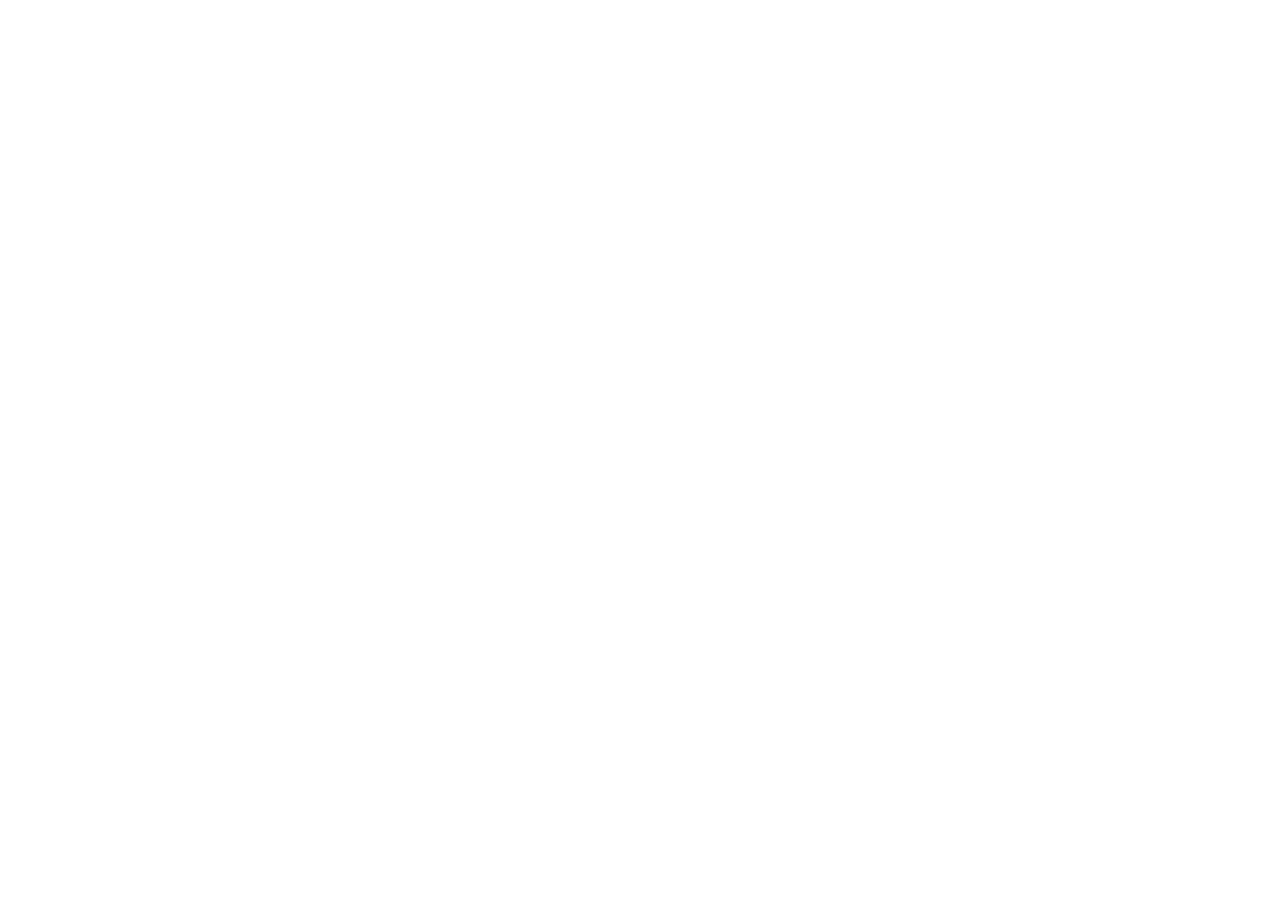
==== module3-solution/index.html @ ba317ed9 "sss" ====
<!DOCTYPE html>
<html lang="en">
<head>
    <meta charset="UTF-8">
    <meta name="viewport" content="width=device-width, initial-scale=1.0">
    <title>Document</title>
    <link rel="stylesheet" href="css/bootstrap-grid.min.css">
    <link rel="stylesheet" href="css/styles.css">
</head>
<body>
    
</body>
</html>
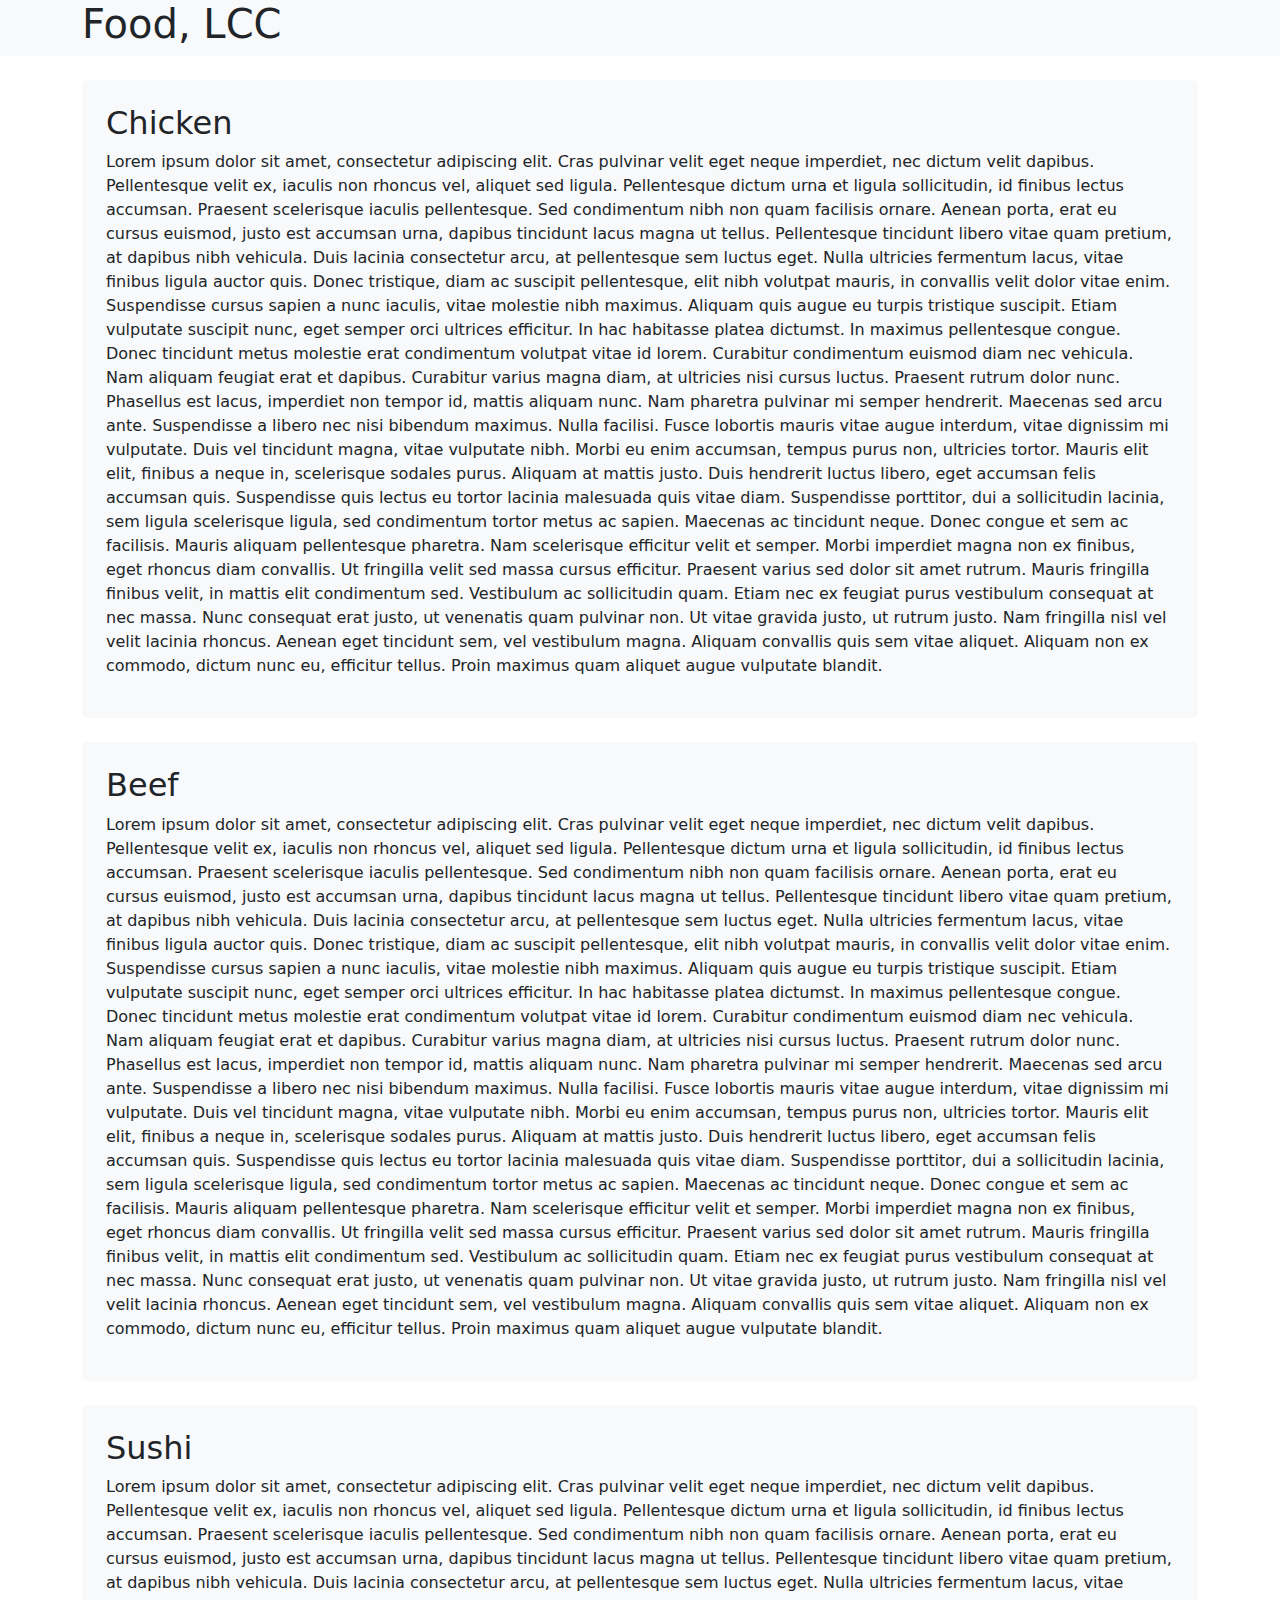
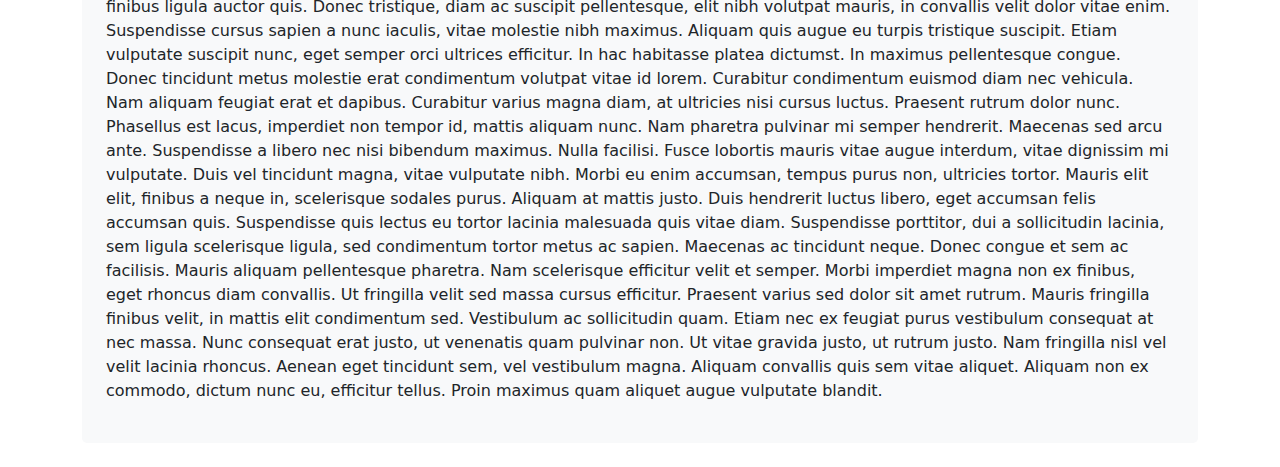
==== commit 2a1a153a: "final finally" ====
--- a/module3-solution/index.html
+++ b/module3-solution/index.html
@@ -4,10 +4,77 @@
     <meta charset="UTF-8">
     <meta name="viewport" content="width=device-width, initial-scale=1.0">
     <title>Document</title>
-    <link rel="stylesheet" href="css/bootstrap-grid.min.css">
+    <link rel="stylesheet" href="css/bootstrap.min.css">
     <link rel="stylesheet" href="css/styles.css">
 </head>
 <body>
+    <!-- start code below-->
+    <script src="js/jquery-3.7.1.min.js"></script>
+    <script src="js/bootstrap.bundle.min.js"></script>
+    <script src="js/script.js"></script>
     
+    <header>
+      <nav id="header-nav" class="navbar navbar-light bg-light">
+        <div class="container">
+          <h1>Food, LCC</h1>
+          <button class="navbar-toggler" id="navbar-toggler" type="button" data-bs-toggle="collapse" data-bs-target="#collapsable-nav" aria-controls="collapsable-nav" aria-expanded="false" aria-label="Toggle navigation">
+            <span class="navbar-toggler-icon"></span>
+          </button>
+        </div>
+        <div id="collapsable-nav" class="collapse navbar-collapse">
+          <ul id="nav-list" class="navbar-nav ms-auto">
+            <li class="nav-item">
+              <a class="nav-link" href="#chicken">Chicken</a>
+            </li>
+            <li class="nav-item">
+              <a class="nav-link" href="#beef">Beef</a>
+            </li>
+            <li class="nav-item">
+              <a class="nav-link" href="#sushi">Sushi</a>
+            </li>
+          </ul>
+        </div>
+      </nav>
+    </header>
+
+    <main class="container mt-4">
+        <section id="chicken" class="mb-4 p-4 bg-light text-dark">
+            <h2>Chicken</h2>
+            <p>Lorem ipsum dolor sit amet, consectetur adipiscing elit. Cras pulvinar velit eget neque imperdiet, nec dictum velit dapibus. Pellentesque velit ex, iaculis non rhoncus vel, aliquet sed ligula. Pellentesque dictum urna et ligula sollicitudin, id finibus lectus accumsan. Praesent scelerisque iaculis pellentesque. Sed condimentum nibh non quam facilisis ornare. Aenean porta, erat eu cursus euismod, justo est accumsan urna, dapibus tincidunt lacus magna ut tellus. Pellentesque tincidunt libero vitae quam pretium, at dapibus nibh vehicula.
+
+              Duis lacinia consectetur arcu, at pellentesque sem luctus eget. Nulla ultricies fermentum lacus, vitae finibus ligula auctor quis. Donec tristique, diam ac suscipit pellentesque, elit nibh volutpat mauris, in convallis velit dolor vitae enim. Suspendisse cursus sapien a nunc iaculis, vitae molestie nibh maximus. Aliquam quis augue eu turpis tristique suscipit. Etiam vulputate suscipit nunc, eget semper orci ultrices efficitur. In hac habitasse platea dictumst. In maximus pellentesque congue. Donec tincidunt metus molestie erat condimentum volutpat vitae id lorem. Curabitur condimentum euismod diam nec vehicula. Nam aliquam feugiat erat et dapibus. Curabitur varius magna diam, at ultricies nisi cursus luctus. Praesent rutrum dolor nunc.
+              
+              Phasellus est lacus, imperdiet non tempor id, mattis aliquam nunc. Nam pharetra pulvinar mi semper hendrerit. Maecenas sed arcu ante. Suspendisse a libero nec nisi bibendum maximus. Nulla facilisi. Fusce lobortis mauris vitae augue interdum, vitae dignissim mi vulputate. Duis vel tincidunt magna, vitae vulputate nibh.
+              
+              Morbi eu enim accumsan, tempus purus non, ultricies tortor. Mauris elit elit, finibus a neque in, scelerisque sodales purus. Aliquam at mattis justo. Duis hendrerit luctus libero, eget accumsan felis accumsan quis. Suspendisse quis lectus eu tortor lacinia malesuada quis vitae diam. Suspendisse porttitor, dui a sollicitudin lacinia, sem ligula scelerisque ligula, sed condimentum tortor metus ac sapien. Maecenas ac tincidunt neque. Donec congue et sem ac facilisis. Mauris aliquam pellentesque pharetra. Nam scelerisque efficitur velit et semper. Morbi imperdiet magna non ex finibus, eget rhoncus diam convallis. Ut fringilla velit sed massa cursus efficitur. Praesent varius sed dolor sit amet rutrum.
+              
+              Mauris fringilla finibus velit, in mattis elit condimentum sed. Vestibulum ac sollicitudin quam. Etiam nec ex feugiat purus vestibulum consequat at nec massa. Nunc consequat erat justo, ut venenatis quam pulvinar non. Ut vitae gravida justo, ut rutrum justo. Nam fringilla nisl vel velit lacinia rhoncus. Aenean eget tincidunt sem, vel vestibulum magna. Aliquam convallis quis sem vitae aliquet. Aliquam non ex commodo, dictum nunc eu, efficitur tellus. Proin maximus quam aliquet augue vulputate blandit.</p>
+        </section>
+        <section id="beef" class="mb-4 p-4 bg-light text-dark">
+            <h2>Beef</h2>
+            <p>Lorem ipsum dolor sit amet, consectetur adipiscing elit. Cras pulvinar velit eget neque imperdiet, nec dictum velit dapibus. Pellentesque velit ex, iaculis non rhoncus vel, aliquet sed ligula. Pellentesque dictum urna et ligula sollicitudin, id finibus lectus accumsan. Praesent scelerisque iaculis pellentesque. Sed condimentum nibh non quam facilisis ornare. Aenean porta, erat eu cursus euismod, justo est accumsan urna, dapibus tincidunt lacus magna ut tellus. Pellentesque tincidunt libero vitae quam pretium, at dapibus nibh vehicula.
+
+              Duis lacinia consectetur arcu, at pellentesque sem luctus eget. Nulla ultricies fermentum lacus, vitae finibus ligula auctor quis. Donec tristique, diam ac suscipit pellentesque, elit nibh volutpat mauris, in convallis velit dolor vitae enim. Suspendisse cursus sapien a nunc iaculis, vitae molestie nibh maximus. Aliquam quis augue eu turpis tristique suscipit. Etiam vulputate suscipit nunc, eget semper orci ultrices efficitur. In hac habitasse platea dictumst. In maximus pellentesque congue. Donec tincidunt metus molestie erat condimentum volutpat vitae id lorem. Curabitur condimentum euismod diam nec vehicula. Nam aliquam feugiat erat et dapibus. Curabitur varius magna diam, at ultricies nisi cursus luctus. Praesent rutrum dolor nunc.
+              
+              Phasellus est lacus, imperdiet non tempor id, mattis aliquam nunc. Nam pharetra pulvinar mi semper hendrerit. Maecenas sed arcu ante. Suspendisse a libero nec nisi bibendum maximus. Nulla facilisi. Fusce lobortis mauris vitae augue interdum, vitae dignissim mi vulputate. Duis vel tincidunt magna, vitae vulputate nibh.
+              
+              Morbi eu enim accumsan, tempus purus non, ultricies tortor. Mauris elit elit, finibus a neque in, scelerisque sodales purus. Aliquam at mattis justo. Duis hendrerit luctus libero, eget accumsan felis accumsan quis. Suspendisse quis lectus eu tortor lacinia malesuada quis vitae diam. Suspendisse porttitor, dui a sollicitudin lacinia, sem ligula scelerisque ligula, sed condimentum tortor metus ac sapien. Maecenas ac tincidunt neque. Donec congue et sem ac facilisis. Mauris aliquam pellentesque pharetra. Nam scelerisque efficitur velit et semper. Morbi imperdiet magna non ex finibus, eget rhoncus diam convallis. Ut fringilla velit sed massa cursus efficitur. Praesent varius sed dolor sit amet rutrum.
+              
+              Mauris fringilla finibus velit, in mattis elit condimentum sed. Vestibulum ac sollicitudin quam. Etiam nec ex feugiat purus vestibulum consequat at nec massa. Nunc consequat erat justo, ut venenatis quam pulvinar non. Ut vitae gravida justo, ut rutrum justo. Nam fringilla nisl vel velit lacinia rhoncus. Aenean eget tincidunt sem, vel vestibulum magna. Aliquam convallis quis sem vitae aliquet. Aliquam non ex commodo, dictum nunc eu, efficitur tellus. Proin maximus quam aliquet augue vulputate blandit.
+              </p>
+        </section>
+        <section id="sushi" class="mb-4 p-4 bg-light text-dark">
+            <h2>Sushi</h2>
+            <p>Lorem ipsum dolor sit amet, consectetur adipiscing elit. Cras pulvinar velit eget neque imperdiet, nec dictum velit dapibus. Pellentesque velit ex, iaculis non rhoncus vel, aliquet sed ligula. Pellentesque dictum urna et ligula sollicitudin, id finibus lectus accumsan. Praesent scelerisque iaculis pellentesque. Sed condimentum nibh non quam facilisis ornare. Aenean porta, erat eu cursus euismod, justo est accumsan urna, dapibus tincidunt lacus magna ut tellus. Pellentesque tincidunt libero vitae quam pretium, at dapibus nibh vehicula.
+
+              Duis lacinia consectetur arcu, at pellentesque sem luctus eget. Nulla ultricies fermentum lacus, vitae finibus ligula auctor quis. Donec tristique, diam ac suscipit pellentesque, elit nibh volutpat mauris, in convallis velit dolor vitae enim. Suspendisse cursus sapien a nunc iaculis, vitae molestie nibh maximus. Aliquam quis augue eu turpis tristique suscipit. Etiam vulputate suscipit nunc, eget semper orci ultrices efficitur. In hac habitasse platea dictumst. In maximus pellentesque congue. Donec tincidunt metus molestie erat condimentum volutpat vitae id lorem. Curabitur condimentum euismod diam nec vehicula. Nam aliquam feugiat erat et dapibus. Curabitur varius magna diam, at ultricies nisi cursus luctus. Praesent rutrum dolor nunc.
+              
+              Phasellus est lacus, imperdiet non tempor id, mattis aliquam nunc. Nam pharetra pulvinar mi semper hendrerit. Maecenas sed arcu ante. Suspendisse a libero nec nisi bibendum maximus. Nulla facilisi. Fusce lobortis mauris vitae augue interdum, vitae dignissim mi vulputate. Duis vel tincidunt magna, vitae vulputate nibh.
+              
+              Morbi eu enim accumsan, tempus purus non, ultricies tortor. Mauris elit elit, finibus a neque in, scelerisque sodales purus. Aliquam at mattis justo. Duis hendrerit luctus libero, eget accumsan felis accumsan quis. Suspendisse quis lectus eu tortor lacinia malesuada quis vitae diam. Suspendisse porttitor, dui a sollicitudin lacinia, sem ligula scelerisque ligula, sed condimentum tortor metus ac sapien. Maecenas ac tincidunt neque. Donec congue et sem ac facilisis. Mauris aliquam pellentesque pharetra. Nam scelerisque efficitur velit et semper. Morbi imperdiet magna non ex finibus, eget rhoncus diam convallis. Ut fringilla velit sed massa cursus efficitur. Praesent varius sed dolor sit amet rutrum.
+              
+              Mauris fringilla finibus velit, in mattis elit condimentum sed. Vestibulum ac sollicitudin quam. Etiam nec ex feugiat purus vestibulum consequat at nec massa. Nunc consequat erat justo, ut venenatis quam pulvinar non. Ut vitae gravida justo, ut rutrum justo. Nam fringilla nisl vel velit lacinia rhoncus. Aenean eget tincidunt sem, vel vestibulum magna. Aliquam convallis quis sem vitae aliquet. Aliquam non ex commodo, dictum nunc eu, efficitur tellus. Proin maximus quam aliquet augue vulputate blandit.</p>
+        </section>
+    </main>
 </body>
-</html>+</html>
--- a/module3-solution/css/styles.css
+++ b/module3-solution/css/styles.css
@@ -0,0 +1,41 @@
+#header-nav {
+    background-color: gray;
+    border-radius: 0;
+    border: 0;
+    margin-top: 0;
+    margin-left: 0;
+    margin-right: 0;
+    padding: 0;
+}
+
+.navbar-toggler {
+    float: right;
+    position: relative;
+}
+
+@media (min-width: 768px) {
+    .navbar-toggler {
+        display: none;
+    }
+}
+
+/* Remove focus outline after clicking the button */
+.navbar-toggler:focus {
+    outline: none;
+    box-shadow: none;
+}
+
+/* Center text in dropdown menu */
+.navbar-nav .nav-link {
+    text-align: center;
+    width: 100%; /* Ensure full width for proper alignment */
+}
+
+/* Styling for sections */
+section {
+    background-color: gray;
+    padding: 20px;
+    margin-bottom: 20px;
+    border-radius: 5px;
+    color: white; /* Adjust text color for better readability */
+}
